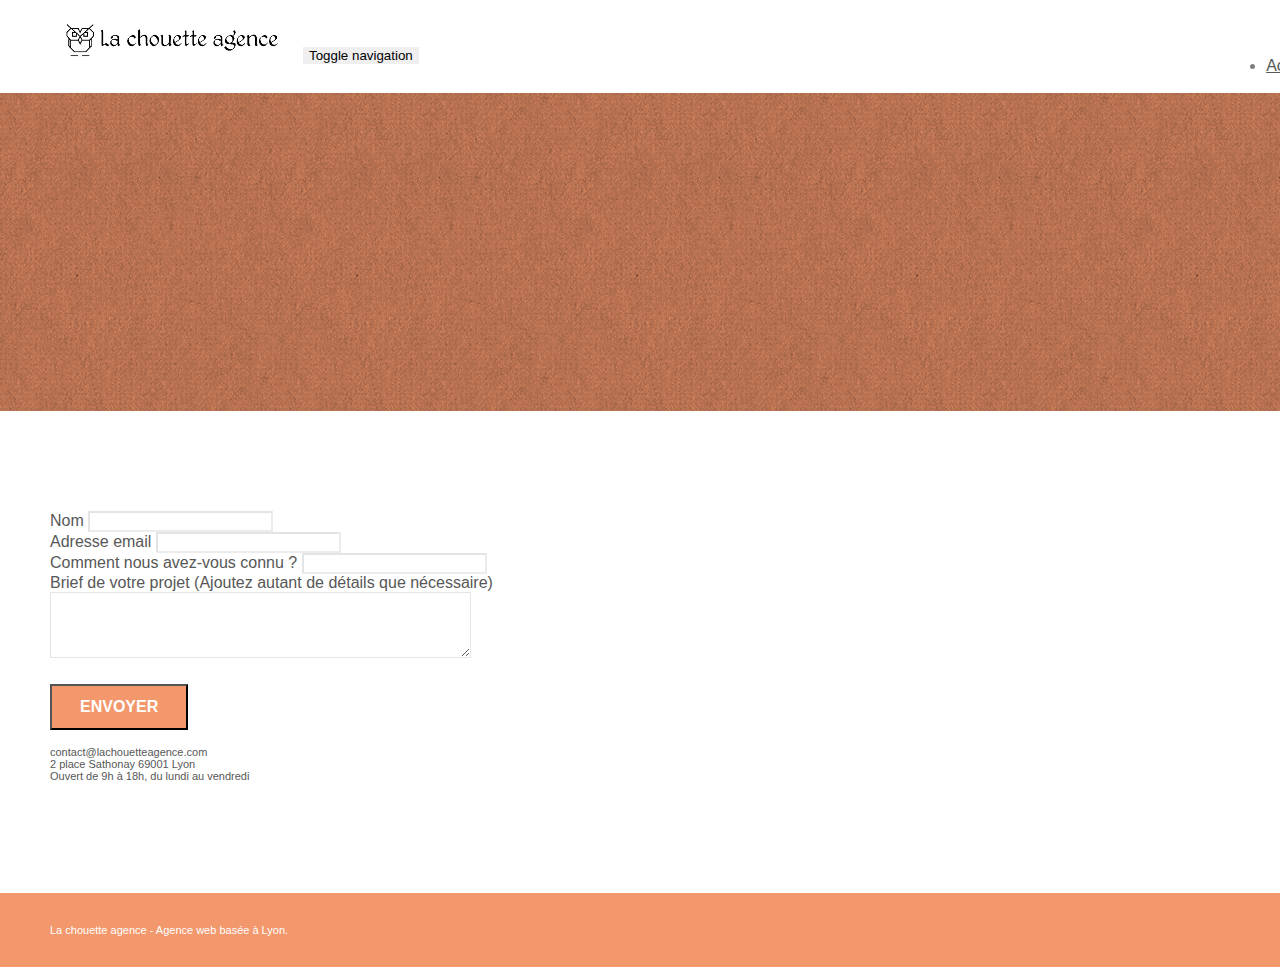
==== contact.html @ efaf21cc "nav done" ====
<!doctype html>
<html lang="Default">
<head>
    <meta charset="utf-8">
    <meta name="keywords" content="">
    <meta name="description" content="">
    <meta name="viewport" content="width=device-width, initial-scale=1.0, viewport-fit=cover">
    <link rel="shortcut icon" type="image/png" href="favicon.jpg">

	<link rel="stylesheet" type="text/css" href="./css/bootstrap.min.css">
	<link rel="stylesheet" type="text/css" href="style.css">
	<link rel="stylesheet" type="text/css" href="./css/font-awesome.min.css">
	<link rel="stylesheet" type="text/css" href="./css/et-line.min.css">


	<script src="./js/jquery-2.1.0.min.js"></script>
	<script src="./js/bootstrap.min.js"></script>
	<script src="./js/blocs.min.js"></script>
	<script src="./js/jqBootstrapValidation.js"></script>
	<script src="./js/formHandler.js"></script>
    <title>page2</title>


<!-- Analytics -->

<!-- Analytics END -->

</head>
<body>
<!-- Principal conteneur -->
<div class="page-container">

<!-- bloc-0 -->
<div class="bloc bgc-white l-bloc " id="bloc-0">
	<div class="container bloc-sm">
		<nav class="navbar row">
			<div class="navbar-header">
				<a class="navbar-brand" href="index.html"><img src="img/la-chouette-agence.png" alt="atlanta web design logo" height="40" /></a>
				<button id="nav-toggle" type="button" class="ui-navbar-toggle navbar-toggle" data-toggle="collapse" data-target=".navbar-1">
					<span class="sr-only">Toggle navigation</span><span class="icon-bar"></span><span class="icon-bar"></span><span class="icon-bar"></span>
				</button>
			</div>
			<div class="collapse navbar-collapse navbar-1 special-dropdown-nav">
				<ul class="site-navigation nav navbar-nav">
					<li>
						<a href="index.html">Accueil</a>
					</li>
					<li>
					</li>
					<li>
						<a href="page2.html">page2 &gt;</a>
					</li>
				</ul>
			</div>
		</nav>
	</div>
</div>
<!-- bloc-0 END -->

<!-- bloc-6 -->
<div class="bloc bg-dots-bg bg-repeat bgc-atomic-tangerine d-bloc bloc-bg-texture texture-paper" id="bloc-6">
	<div class="container bloc-lg">
		<div class="row">
			<div class="col-sm-12">
				<h1 class="text-center hero-bloc-text tc-white">
					Parlons web design !
				</h1>
				<p class="text-center mg-lg tc-white tight-width-whitespace">
					Nous sommes ravis que vous souhaitiez collaborer avec notre agence.<br>
					Parlez-nous de votre projet en complétant le formulaire ci-dessous.
				</p>
			</div>
		</div>
	</div>
</div>
<!-- bloc-6 END -->

<!-- bloc-7 -->
<div class="bloc bgc-white l-bloc" id="bloc-7">
	<div class="container bloc-lg">
		<div class="row">
			<div class="col-sm-6">
				<form id="form_1" novalidate success-msg="Your message has been sent." fail-msg="Sorry it seems that our mail server is not responding, Sorry for the inconvenience!">
					<div class="form-group">
						<label>
							Nom
						</label>
						<input id="name" class="form-control" required />
					</div>
					<div class="form-group">
						<label>
							Adresse email
						</label>
						<input id="email" class="form-control" type="email" required />
					</div>
					<div class="form-group">
						<label>
							Comment nous avez-vous connu ?
						</label>
						<input class="form-control" type="email" required id="input_504" />
					</div>
					<div class="form-group">
						<label>
							Brief de votre projet (Ajoutez autant de détails que nécessaire)<br>
						</label><textarea id="message" class="form-control" rows="4" cols="50" required></textarea>
					</div>
					<button class="bloc-button btn btn-lg btn-block cta-hero btn-atomic-tangerine" type="submit">
						Envoyer
					</button>
				</form>
			</div>
			<div class="col-sm-6">
				<p>
					contact@lachouetteagence.com<br>2 place Sathonay 69001 Lyon<br>Ouvert de 9h à 18h, du lundi au vendredi<br>
				</p>
			</div>
		</div>
	</div>
</div>
<!-- bloc-7 END -->

<!-- ScrollToTop Button -->
<a class="bloc-button btn btn-d scrollToTop" onclick="scrollToTarget('1')"><span class="fa fa-chevron-up"></span></a>
<!-- ScrollToTop Button END-->


<!-- Footer - bloc-8 -->
<div class="bloc bgc-atomic-tangerine d-bloc" id="bloc-8">
	<div class="container bloc-sm">
		<div class="row">
			<div class="col-sm-12">
				<p class="text-center white">
					La chouette agence - Agence web basée à Lyon.<br>
				</p>
				<div class="row row-no-gutters social">
					<div class="col-sm-3">
						<div class="text-center">
							<a class="social" href="index.html"><span class="fa fa-twitter icon-md"></span></a>
						</div>
					</div>
					<div class="col-sm-3">
						<div class="text-center">
							<a class="social" href="index.html"><span class="fa fa-facebook icon-md"></span></a>
						</div>
					</div>
					<div class="col-sm-3">
						<div class="text-center">
							<a class="social" href="index.html"><span class="fa fa-dribbble icon-md"></span></a>
						</div>
					</div>
					<div class="col-sm-3">
						<div class="text-center">
							<a class="social" href="index.html"><span class="fa fa-instagram icon-md"></span></a>
						</div>
					</div>
				</div>
			</div>
		</div>
	</div>
</div>
<!-- Footer - bloc-8 END -->

</div>
<!-- Principal conteneur END -->


</body>
</html>
---- style.css ----
body {
    margin: 0;
    padding: 0;
    background: #FFF;
    overflow-x: hidden;
    -webkit-font-smoothing: antialiased;
    -moz-osx-font-smoothing: grayscale;
}

a,
button {
    transition: all .3s ease-in-out;
    outline: none!important;
}

a:hover {
    text-decoration: none;
    cursor: pointer;
}

#page-loading-blocs-notifaction {
    position: fixed;
    top: 0;
    bottom: 0;
    width: 100%;
    z-index: 100000;
    background: #FFFFFF url("img/pageload-spinner.gif") no-repeat center center;
}

.bloc {
    width: 100%;
    clear: both;
    background: 50% 50% no-repeat;
    padding: 0 50px;
    -webkit-background-size: cover;
    -moz-background-size: cover;
    -o-background-size: cover;
    background-size: cover;
    position: relative;
}

.bloc .container {
    padding-left: 0;
    padding-right: 0;
}

.bloc-lg {
    padding: 100px 50px;
}

.bloc-md {
    padding: 50px;
}

.bloc-sm {
    padding: 20px 50px;
}

.bg-center,
.bg-l-edge,
.bg-r-edge,
.bg-t-edge,
.bg-b-edge,
.bg-tl-edge,
.bg-bl-edge,
.bg-tr-edge,
.bg-br-edge,
.bg-repeat {
    -webkit-background-size: auto!important;
    -moz-background-size: auto!important;
    -o-background-size: auto!important;
    background-size: auto!important;
}

.bg-repeat {
    background: repeat;
}

.bg-t-edge {
    background: top no-repeat;
}

.bloc-bg-texture::before {
    content: "";
    background-size: 2px 2px;
    position: absolute;
    top: 0;
    bottom: 0;
    left: 0;
    right: 0;
}

.texture-paper::before {
    background: url("img/texture-paper.png");
    background-size: 280px 280px;
}

.b-parallax {
    background-attachment: fixed;
}

.d-bloc {
    color: rgba(255, 255, 255, .7);
}

.d-bloc button:hover {
    color: rgba(255, 255, 255, .9);
}

.d-bloc .icon-round,
.d-bloc .icon-square,
.d-bloc .icon-rounded,
.d-bloc .icon-semi-rounded-a,
.d-bloc .icon-semi-rounded-b {
    border-color: rgba(255, 255, 255, .9);
}

.d-bloc .divider-h span {
    border-color: rgba(255, 255, 255, .2);
}

.d-bloc .a-btn,
.d-bloc .navbar a,
.d-bloc .navbar-brand,
.d-bloc a .icon-sm,
.d-bloc a .icon-md,
.d-bloc a .icon-lg,
.d-bloc a .icon-xl,
.d-bloc h1 a,
.d-bloc h2 a,
.d-bloc h3 a,
.d-bloc h4 a,
.d-bloc h5 a,
.d-bloc h6 a,
.d-bloc p a {
    color: rgba(255, 255, 255, .6);
}

.d-bloc .a-btn:hover,
.d-bloc .navbar a:hover,
.d-bloc .navbar-brand:hover,
.d-bloc a:hover .icon-sm,
.d-bloc a:hover .icon-md,
.d-bloc a:hover .icon-lg,
.d-bloc a:hover .icon-xl,
.d-bloc h1 a:hover,
.d-bloc h2 a:hover,
.d-bloc h3 a:hover,
.d-bloc h4 a:hover,
.d-bloc h5 a:hover,
.d-bloc h6 a:hover,
.d-bloc p a:hover {
    color: rgba(255, 255, 255, 1);
}

.d-bloc .navbar-toggle .icon-bar {
    background: rgba(255, 255, 255, 1);
}

.d-bloc .btn-wire,
.d-bloc .btn-wire:hover {
    color: rgba(255, 255, 255, 1);
    border-color: rgba(255, 255, 255, 1);
}

.d-bloc .panel {
    color: rgba(0, 0, 0, .5);
}

.d-bloc .panel button:hover {
    color: rgba(0, 0, 0, .7);
}

.d-bloc .panel icon {
    border-color: rgba(0, 0, 0, .7);
}

.d-bloc .panel .divider-h span {
    border-color: rgba(0, 0, 0, .1);
}

.d-bloc .panel .a-btn {
    color: rgba(0, 0, 0, .6);
}

.d-bloc .panel .a-btn:hover {
    color: rgba(0, 0, 0, 1);
}

.d-bloc .panel .btn-wire,
.d-bloc .panel .btn-wire:hover {
    color: rgba(0, 0, 0, .7);
    border-color: rgba(0, 0, 0, .3);
}

.d-bloc .panel,
.l-bloc {
    color: rgba(0, 0, 0, .5);
}

.d-bloc .panel button:hover,
.l-bloc button:hover {
    color: rgba(0, 0, 0, .7);
}

.l-bloc .icon-round,
.l-bloc .icon-square,
.l-bloc .icon-rounded,
.l-bloc .icon-semi-rounded-a,
.l-bloc .icon-semi-rounded-b {
    border-color: rgba(0, 0, 0, .7);
}

.d-bloc .panel .divider-h span,
.l-bloc .divider-h span {
    border-color: rgba(0, 0, 0, .1);
}

.d-bloc .panel .a-btn,
.l-bloc .a-btn,
.l-bloc .navbar a,
.l-bloc .navbar-brand,
.l-bloc a .icon-sm,
.l-bloc a .icon-md,
.l-bloc a .icon-lg,
.l-bloc a .icon-xl,
.l-bloc h1 a,
.l-bloc h2 a,
.l-bloc h3 a,
.l-bloc h4 a,
.l-bloc h5 a,
.l-bloc h6 a,
.l-bloc p a {
    color: rgba(0, 0, 0, .6);
}

.d-bloc .panel .a-btn:hover,
.l-bloc .a-btn:hover,
.l-bloc .navbar a:hover,
.l-bloc .navbar-brand:hover,
.l-bloc a:hover .icon-sm,
.l-bloc a:hover .icon-md,
.l-bloc a:hover .icon-lg,
.l-bloc a:hover .icon-xl,
.l-bloc h1 a:hover,
.l-bloc h2 a:hover,
.l-bloc h3 a:hover,
.l-bloc h4 a:hover,
.l-bloc h5 a:hover,
.l-bloc h6 a:hover,
.l-bloc p a:hover {
    color: rgba(0, 0, 0, 1);
}

.l-bloc .navbar-toggle .icon-bar {
    color: rgba(0, 0, 0, .6);
}

.d-bloc .panel .btn-wire,
.d-bloc .panel .btn-wire:hover,
.l-bloc .btn-wire,
.l-bloc .btn-wire:hover {
    color: rgba(0, 0, 0, .7);
    border-color: rgba(0, 0, 0, .3);
}

.voffset {
    margin-top: 30px;
}

.voffset-lg {
    margin-top: 80px;
}

.row-no-gutters {
    margin-right: 0;
    margin-left: 0;
}

.row.row-no-gutters > [class^="col-"],
.row.row-no-gutters > [class*=" col-"] {
    padding-right: 0;
    padding-left: 0;
}

#bloc-1-hero h1 {
    font-size: 32px;
}

.navbar {
    margin-bottom: 0;
    z-index: 1;
}

.navbar-brand {
    height: auto;
    padding: 3px 15px;
    font-size: 25px;
    font-weight: normal;
    font-weight: 600;
    line-height: 44px;
}

.navbar-brand img {
    max-height: 200px;
    margin: 0 5px 0 0;
    display: inline;
}

.navbar-brand img[src$=svg] {
    min-width: 100px;
}

.nav-center .navbar-brand img {
    margin: 0;
}

.navbar .nav {
    padding-top: 2px;
    margin-right: -16px;
    float: right;
    z-index: 1;
}

.nav > li {
    float: left;
    margin-top: 4px;
    font-size: 16px;
}

.navbar-nav .open .dropdown-menu > li > a {
    text-align: inherit;
}

.nav > li a:hover,
.nav > li a:focus {
    background: transparent;
}

.navbar-toggle {
    margin: 10px 10px 0 0;
    border: 0px;
}

.navbar-toggle:hover {
    background: transparent!important;
}

.navbar-toggle .icon-bar {
    background-color: rgba(0, 0, 0, .5);
    width: 26px;
}

.nav-invert .navbar .nav {
    float: left;
}

.nav-invert .navbar-header,
.nav-invert .navbar-brand {
    float: right;
    position: relative;
    z-index: 2;
}

@media (min-width: 768px) {
    .site-navigation {
        position: absolute;
        top: 50%;
        right: 20px;
        transform: translate(0, -50%);
        -webkit-transform: translateY(-50%);
    }
    .nav > li .dropdown-menu a,
    .nav > li .dropdown-menu a:hover {
        color: #484848;
    }
    .nav-invert .site-navigation {
        left: 0;
        right: 0;
    }
    .nav-center {
        text-align: center;
    }
    .nav-center .navbar-header {
        width: 100%;
    }
    .nav-center .navbar-header,
    .nav-center .navbar-brand,
    .nav-center .nav > li {
        float: none;
        display: inline-block;
    }
    .nav-center .site-navigation {
        position: relative;
        width: 100%;
        right: 0;
        margin-right: 0px;
        margin-top: 20px;
    }
    .nav-center.mini-nav .navbar-toggle {
        float: none;
        margin: 10px auto 0;
    }
}

.nav > li > .dropdown a {
    background: none!important;
    display: block;
    padding: 14px 15px;
}

nav .caret {
    margin: 0 5px;
}

.dropdown-menu .dropdown-menu {
    top: -8px;
    left: 100%;
}

.dropdown-menu .dropmenu-flow-right {
    top: 100%;
    left: 0;
    margin-left: -1px;
    border-top-left-radius: 0;
    border-top-right-radius: 0;
}

.dropdown-menu .dropdown span {
    border: 4px solid black;
    border-top-color: transparent;
    border-right-color: transparent;
    border-bottom-color: transparent;
    margin: 6px -5px 0 0!important;
    float: right;
}

.mg-md {
    margin-top: 10px;
    margin-bottom: 20px;
}

.mg-lg {
    margin-top: 10px;
    margin-bottom: 40px;
}

.btn {
    margin: 0 5px 5px 0;
}

.btn.pull-right {
    margin: 0 0 5px 5px;
}

.btn-d,
.btn-d:hover,
.btn-d:focus {
    color: #FFF;
    background: rgba(0, 0, 0, .3);
}

button {
    outline: none!important;
}

.btn-rd {
    border-radius: 40px;
}

.btn-clean {
    border: 1px solid rgba(0, 0, 0, .08);
    border-bottom-color: rgba(0, 0, 0, .1);
    text-shadow: 0 1px 0 rgba(0, 0, 1, .1);
    box-shadow: 0 1px 3px rgba(0, 0, 1, .25), inset 0 1px 0 0 rgba(255, 255, 255, .15);
}

.icon-md {
    font-size: 30px!important;
}

.icon-lg {
    font-size: 60px!important;
}

.sm-shadow {
    text-shadow: 0 1px 2px rgba(0, 0, 0, .3);
}

.panel-sq,
.panel-sq .panel-heading,
.panel-sq .panel-footer {
    border-radius: 0;
}

.panel-rd {
    border-radius: 30px;
}

.panel-rd .panel-heading {
    border-radius: 29px 29px 0 0;
}

.panel-rd .panel-footer {
    border-radius: 0 0 29px 29px;
}

.form-control {
    border-color: rgba(0, 0, 0, .1);
    box-shadow: none;
}

.scrollToTop {
    width: 40px;
    height: 40px;
    position: fixed;
    bottom: 20px;
    right: 20px;
    opacity: 0;
    z-index: 500;
    transition: all .3s ease-in-out;
}

.scrollToTop span {
    margin-top: 6px;
}

.showScrollTop {
    font-size: 14px;
    opacity: 1;
}

a[data-lightbox] {
    position: relative;
    display: block;
    text-align: center;
}

a[data-lightbox]:hover::before {
    content: "+";
    font-family: "HelveticaNeue-Light", "Helvetica Neue Light", "Helvetica Neue", Helvetica, Arial;
    font-size: 32px;
    width: 50px;
    height: 50px;
    margin-left: -25px;
    border-radius: 50%;
    background: rgba(0, 0, 0, .6);
    color: #FFF;
    font-weight: 100;
    z-index: 1;
    position: absolute;
    top: 50%;
    transform: translateY(-50%);
    -webkit-transform: translateY(-50%);
}

a[data-lightbox]:hover img {
    opacity: 0.6;
    -webkit-animation-fill-mode: none;
    animation-fill-mode: none;
}

#lightbox-modal {
    display: flex;
    align-items: center;
}

#lightbox-modal .modal-dialog {
    width: 90%;
    max-width: 900px;
    margin: 0 auto 0;
}

#lightbox-modal .modal-dialog img {
    max-height: 90vh;
    margin: 0 auto;
}

.lightbox-caption {
    padding: 20px;
    color: #FFF;
    background: rgba(0, 0, 0, .5);
    position: absolute;
    left: 15px;
    right: 15px;
    bottom: 5px;
}

.close-lightbox {
    color: #FFF;
    font-size: 30px;
    position: absolute;
    top: 20px;
    right: 20px;
    z-index: 20;
    background: rgba(0, 0, 0, .5);
    border: none;
    line-height: 30px;
    padding: 0 9px 5px;
    opacity: 0.3;
}

.close-lightbox:hover,
.next-lightbox:hover,
.prev-lightbox:hover {
    opacity: 1.0;
    color: #FFF;
}

.next-lightbox,
.prev-lightbox {
    font-size: 20px;
    color: rgba(255, 255, 255, .9);
    background: rgba(0, 0, 0, .5);
    transition: all .2s ease-in-out;
    position: absolute;
    top: 45%;
    z-index: 1;
    opacity: 0.4;
}

.next-lightbox {
    padding: 6px 8px 1px 13px;
    right: 25px;
}

.prev-lightbox {
    padding: 6px 13px 1px 10px;
    left: 25px;
}

.snapshot-lb .modal-body {
    padding-bottom: 45px;
}

.snapshot-lb .lightbox-caption {
    padding: 0;
    color: rgba(0, 0, 0, .5);
    background: none;
}

h1,
h2,
h3,
h4,
h5,
h6,
p,
label,
.btn,
a {
    font-family: "helvetica";
    font-weight: 400;
    color: #575757!important;
}

.container {
    max-width: 1000px;
}

.hero-bloc-text {
    font-size: 38px;
}

.hero-bloc-text-sub {
    font-size: 36px;
}

.statement-bloc-text {
    line-height: 26px;
    font-style: italic;
    font-size: 20px;
    text-align: center;
    font-weight: lighter;
    max-width: 520px;
    margin: auto auto auto auto;
}

p {
    font-size: 11px;
}

.tight-width-whitespace {
    max-width: 600px;
    margin: auto auto auto auto;
}

.h1 {
    font-size: 20px;
    font-family: "Open Sans";
}

.cta-hero {
    margin-top: 22px;
    color: #FFFFFF!important;
    text-transform: uppercase;
    padding: 12px 28px 12px 28px;
    font-size: 16px;
    font-weight: 700;
}

.social {
    max-width: 400px;
    margin: auto auto auto auto;
}

h2 {
    font-size: 22px;
    line-height: 1.4em;
}

h3 {
    font-size: 15px;
    text-transform: uppercase;
    font-weight: 700;
    color: #333333!important;
}

.med-width-whitespace {
    max-width: 800px;
    margin: auto auto auto auto;
    box-shadow: 0px 0px 0px #000000;
}

h1 {
    color: #333333!important;
}

h4 {
    color: #333333!important;
}

.icons {
    margin-bottom: 14px;
    margin-top: 24px;
}

.white {
    color: #FFFFFF!important;
}

.portfolio-thumb {
    margin-bottom: 24px;
}

.portfolio-row {
    margin-bottom: 44px;
    margin-top: 50px;
}

.avatar {
    box-shadow: 0px 4px 9px rgba(0, 0, 0, 0.3);
}

.black-background {
    background-color: rgba(165, 147, 99, 0.7);
    padding: 40px 40px 40px 40px;
}

.bold-link {
    font-weight: 900;
    text-decoration: underline!important;
}

.bgc-white {
    background-color: #FFFFFF;
}

.bgc-dark-slate-blue {
    background-color: #364577;
}

.bgc-atomic-tangerine {
    background-color: #F3976C;
}

.tc-white {
    color: #F3976C!important;
}

.btn-atomic-tangerine {
    background: #F3976C;
    color: #FFFFFF!important;
}

.btn-atomic-tangerine:hover {
    background: #c27956!important;
    color: #FFFFFF!important;
}

.ltc-white {
    color: #FFFFFF!important;
}

.ltc-white:hover {
    color: #cccccc!important;
}

.ltc-atomic-tangerine {
    color: #F3976C!important;
}

.ltc-atomic-tangerine:hover {
    color: #c27956!important;
}

.icon-dark-slate-blue {
    color: #364577!important;
    border-color: #364577!important;
}

.bg-dots-bg {
    background-image: url("img/dots-bg.png");
}

.bg-lines-h2-bg {
    background-image: url("img/lines-h2-bg.png");
}

.bg-banniere {
    background-image: url("img/la-chouette-agence-banniere.jpg");
}

.bg-presentation {
    background-image: url("img/image-de-presentation.bmp");
}

@media (max-width: 1024px) {
    .bloc {
        padding-left: 20px;
        padding-right: 20px;
    }
    .bloc.full-width-bloc,
    .bloc-tile-2.full-width-bloc .container,
    .bloc-tile-3.full-width-bloc .container,
    .bloc-tile-4.full-width-bloc .container {
        padding-left: 0;
        padding-right: 0;
    }
}

@media (max-width: 992px) and (min-width: 768px) {
    .navbar .nav {
        max-width: 80%
    }
    .nav-center.navbar .nav {
        max-width: 100%
    }
}

@media only screen and (min-device-width: 768px) and (max-device-width: 1024px) and (orientation: landscape) {
    .b-parallax {
        background-attachment: scroll;
    }
}

@media only screen and (min-device-width: 1024px) and (max-device-width: 1366px) and (-webkit-min-device-pixel-ratio: 1.5) {
    .b-parallax {
        background-attachment: scroll;
    }
}

@media (max-width: 991px) {
    .container {
        width: 100%;
    }
    .b-parallax {
        background-attachment: scroll;
    }
    .page-container,
    #hero-bloc {
        overflow-x: hidden;
        position: relative;
    }
    .bloc {
        padding-left: constant(safe-area-inset-left);
        padding-right: constant(safe-area-inset-right);
    }
    .bloc-group,
    .bloc-group .bloc {
        display: block;
        width: 100%;
    }
    .bloc-fill-screen .fill-bloc-top-edge,
    .bloc-fill-screen .fill-bloc-bottom-edge {
        padding: 0 20px;
        padding-left: constant(safe-area-inset-left);
        padding-right: constant(safe-area-inset-right);
    }
}

@media (max-width: 767px) {
    .page-container {
        overflow-x: hidden;
        position: relative;
    }
    h1,
    h2,
    h3,
    h4,
    h5,
    h6,
    p,
    #disqus_thread {
        padding-left: 10px!important;
        padding-right: 10px!important;
    }
    .b-parallax {
        background-attachment: scroll;
    }
    .navbar .nav {
        padding-top: 0;
        border-top: 1px solid rgba(0, 0, 0, .2);
        float: none!important;
    }
    .navbar.row {
        margin-left: 0;
        margin-right: 0;
    }
    .site-navigation {
        position: inherit;
        transform: none;
        -webkit-transform: none;
        -ms-transform: none;
    }
    .nav > li {
        margin-top: 0;
        border-bottom: 1px solid rgba(0, 0, 0, .1);
        background: rgba(0, 0, 0, .05);
        text-align: left;
        padding-left: 15px;
        width: 100%;
    }
    .nav > li:hover {
        background: rgba(0, 0, 0, .08);
    }
    .dropdown .dropdown a .caret {
        float: none;
        margin: 5px 0 0 10px!important;
        border: 4px solid black;
        border-bottom-color: transparent;
        border-right-color: transparent;
        border-left-color: transparent;
    }
    #hero-bloc .navbar .nav {
        background: rgba(0, 0, 0, .8);
    }
    #hero-bloc .navbar .nav a {
        color: rgba(255, 255, 255, .6);
    }
    .hero {
        padding: 50px 0;
    }
    .hero-nav {
        left: -1px;
        right: -1px;
    }
    .navbar-collapse {
        padding: 0;
        overflow-x: hidden;
        -webkit-box-shadow: none;
        box-shadow: none;
    }
    .navbar-brand img {
        max-height: 40px;
        width: auto;
    }
    .nav-invert .navbar-header {
        float: none;
        width: 100%;
    }
    .nav-invert .navbar-toggle {
        float: left;
        margin-left: 10px;
    }
    .bloc {
        padding-left: 0;
        padding-right: 0;
    }
    .bloc-xxl,
    .bloc-xl,
    .bloc-lg {
        padding: 40px 0;
    }
    .bloc-sm,
    .bloc-md {
        padding-left: 0;
        padding-right: 0;
    }
    .bloc-tile-2 .container,
    .bloc-tile-3 .container,
    .bloc-tile-4 .container,
    .bloc-fill-screen .fill-bloc-top-edge,
    .bloc-fill-screen .fill-bloc-bottom-edge {
        padding-left: 0;
        padding-right: 0;
    }
    .a-block {
        padding: 0 10px;
    }
    .btn-dwn {
        display: none;
    }
    .voffset {
        margin-top: 5px;
    }
    .voffset-md {
        margin-top: 20px;
    }
    .voffset-lg {
        margin-top: 30px;
    }
    form {
        padding: 5px;
    }
    .close-lightbox {
        display: inline-block;
    }
    .blocsapp-device-iphone5 {
        background-size: 216px 425px;
        padding-top: 60px;
        width: 216px;
        height: 425px;
    }
    .blocsapp-device-iphone5 img {
        width: 180px;
        height: 320px;
    }
}

@media (max-width: 400px) {
    .bloc {
        padding-left: 0;
        padding-right: 0;
    }
}

@media (max-width: 767px) {
    .bloc-mob-center-text {
        text-align: center;
    }
}
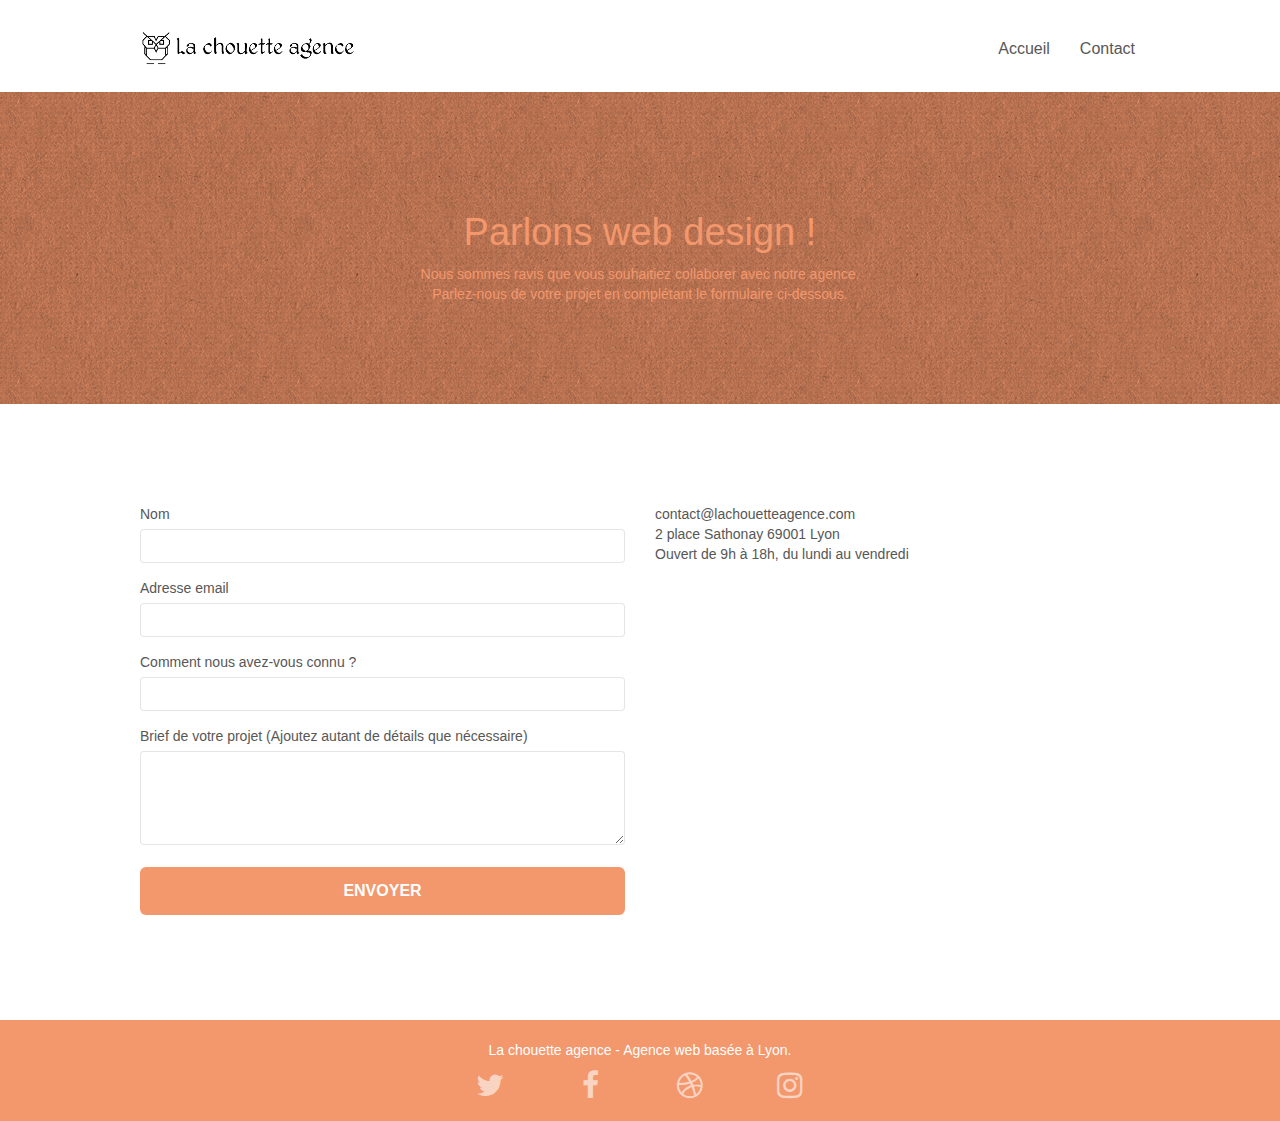
==== commit fb842b20: "contact page, section #bloc-0 done" ====
--- a/contact.html
+++ b/contact.html
@@ -1,168 +1,181 @@
 <!doctype html>
-<html lang="Default">
-<head>
+<html lang="fr">
+  <head>
     <meta charset="utf-8">
-    <meta name="keywords" content="">
-    <meta name="description" content="">
+    <meta name="keywords" content="seo, site web, site internet, agence design, entreprise webdesign Lyon">
+    <meta name="description" content="La chouette agence située à Lyon réalise pour vous les plus beaux designs pour votre site web.">
     <meta name="viewport" content="width=device-width, initial-scale=1.0, viewport-fit=cover">
-    <link rel="shortcut icon" type="image/png" href="favicon.jpg">
+    <!-- Twitter Card data -->
+    <meta name="twitter:card" content="summary">
+    <!-- Open Graph data -->
+    <meta property="og:title" content="La chouette agence" />
+    <meta property="og:type" content="seo, site web, site internet, agence design, entreprise webdesign Lyon" />
+    <meta property="og:url" content="https://nev-aa.github.io/OC_Projet_4/" />
+    <meta property="og:image" content="./img/favicon.jpg" />
+    <meta property="og:description" content="La chouette agence située à Lyon réalise pour vous les plus beaux designs pour votre site web." />
+    <!-- favicon -->
+    <link rel="shortcut icon" type="image/jpg" href="./img/favicon.jpg">
+    <!-- CSS -->
+    <link rel="stylesheet" type="text/css" href="./css/bootstrap.css">
+    <link rel="stylesheet" type="text/css" href="style.css">
+    <link rel="stylesheet" type="text/css" href="./css/font-awesome.css">
+    <link rel="stylesheet" type="text/css" href="./css/et-line.css">
 
-	<link rel="stylesheet" type="text/css" href="./css/bootstrap.min.css">
-	<link rel="stylesheet" type="text/css" href="style.css">
-	<link rel="stylesheet" type="text/css" href="./css/font-awesome.min.css">
-	<link rel="stylesheet" type="text/css" href="./css/et-line.min.css">
+    <title>La chouette agence - contact</title>
+
+    <!-- Analytics -->
+    <!-- Global site tag (gtag.js) - Google Analytics -->
+    <script async src="https://www.googletagmanager.com/gtag/js?id=UA-172116866-1"></script>
+    <script>
+      window.dataLayer = window.dataLayer || [];
+      function gtag(){dataLayer.push(arguments);}
+      gtag('js', new Date());
+      gtag('config', 'UA-172116866-1');
+    </script>
+    <!-- Analytics END -->
+  </head>
+  <body>
+    <!-- Principal conteneur -->
+    <div class="page-container">
+
+      <!-- bloc-0 -->
+      <nav class="bloc bgc-white l-bloc " id="bloc-0">
+      	<div class="container bloc-sm">
+      		<div class="navbar row">
+      			<div class="navbar-header">
+      				<a class="navbar-brand" href="index.html"><img src="img/la-chouette-agence.png" alt="La chouette agence"/></a>
+              <!-- Hamburger button for responsive -->
+      				<button id="nav-toggle" type="button" class="ui-navbar-toggle navbar-toggle" data-toggle="collapse" data-target=".navbar-1">
+      					<span class="sr-only">Toggle navigation</span><span class="icon-bar"></span><span class="icon-bar"></span><span class="icon-bar"></span>
+      				</button>
+              <!-- Hamburger button for responsive END -->
+      			</div>
+      			<div class="collapse navbar-collapse navbar-1 special-dropdown-nav">
+      				<ul class="site-navigation nav navbar-nav">
+      					<li>
+      						<a href="index.html">Accueil</a>
+      					</li>
+      					<li>
+      						<a href="contact.html">Contact</a>
+      					</li>
+      				</ul>
+      			</div>
+      		</div>
+      	</div>
+      </nav>
+      <!-- bloc-0 END -->
+
+      <!-- bloc-6 -->
+      <div class="bloc bg-dots-bg bg-repeat bgc-atomic-tangerine d-bloc bloc-bg-texture texture-paper" id="bloc-6">
+      	<div class="container bloc-lg">
+      		<div class="row">
+      			<div class="col-sm-12">
+      				<h1 class="text-center hero-bloc-text tc-white">
+      					Parlons web design !
+      				</h1>
+      				<p class="text-center mg-lg tc-white tight-width-whitespace">
+      					Nous sommes ravis que vous souhaitiez collaborer avec notre agence.<br>
+      					Parlez-nous de votre projet en complétant le formulaire ci-dessous.
+      				</p>
+      			</div>
+      		</div>
+      	</div>
+      </div>
+      <!-- bloc-6 END -->
+
+      <!-- bloc-7 -->
+      <div class="bloc bgc-white l-bloc" id="bloc-7">
+      	<div class="container bloc-lg">
+      		<div class="row">
+      			<div class="col-sm-6">
+      				<form id="form_1" novalidate success-msg="Your message has been sent." fail-msg="Sorry it seems that our mail server is not responding, Sorry for the inconvenience!">
+      					<div class="form-group">
+      						<label>
+      							Nom
+      						</label>
+      						<input id="name" class="form-control" required />
+      					</div>
+      					<div class="form-group">
+      						<label>
+      							Adresse email
+      						</label>
+      						<input id="email" class="form-control" type="email" required />
+      					</div>
+      					<div class="form-group">
+      						<label>
+      							Comment nous avez-vous connu ?
+      						</label>
+      						<input class="form-control" type="email" required id="input_504" />
+      					</div>
+      					<div class="form-group">
+      						<label>
+      							Brief de votre projet (Ajoutez autant de détails que nécessaire)<br>
+      						</label><textarea id="message" class="form-control" rows="4" cols="50" required></textarea>
+      					</div>
+      					<button class="bloc-button btn btn-lg btn-block cta-hero btn-atomic-tangerine" type="submit">
+      						Envoyer
+      					</button>
+      				</form>
+      			</div>
+      			<div class="col-sm-6">
+      				<p>
+      					contact@lachouetteagence.com<br>2 place Sathonay 69001 Lyon<br>Ouvert de 9h à 18h, du lundi au vendredi<br>
+      				</p>
+      			</div>
+      		</div>
+      	</div>
+      </div>
+      <!-- bloc-7 END -->
+
+      <!-- ScrollToTop Button -->
+      <a class="bloc-button btn btn-d scrollToTop" onclick="scrollToTarget('1')"><span class="fa fa-chevron-up"></span></a>
+      <!-- ScrollToTop Button END-->
 
 
-	<script src="./js/jquery-2.1.0.min.js"></script>
-	<script src="./js/bootstrap.min.js"></script>
-	<script src="./js/blocs.min.js"></script>
-	<script src="./js/jqBootstrapValidation.js"></script>
-	<script src="./js/formHandler.js"></script>
-    <title>page2</title>
+      <!-- Footer - bloc-8 -->
+      <div class="bloc bgc-atomic-tangerine d-bloc" id="bloc-8">
+      	<div class="container bloc-sm">
+      		<div class="row">
+      			<div class="col-sm-12">
+      				<p class="text-center white">
+      					La chouette agence - Agence web basée à Lyon.<br>
+      				</p>
+      				<div class="row row-no-gutters social">
+      					<div class="col-sm-3">
+      						<div class="text-center">
+      							<a class="social" href="index.html"><span class="fa fa-twitter icon-md"></span></a>
+      						</div>
+      					</div>
+      					<div class="col-sm-3">
+      						<div class="text-center">
+      							<a class="social" href="index.html"><span class="fa fa-facebook icon-md"></span></a>
+      						</div>
+      					</div>
+      					<div class="col-sm-3">
+      						<div class="text-center">
+      							<a class="social" href="index.html"><span class="fa fa-dribbble icon-md"></span></a>
+      						</div>
+      					</div>
+      					<div class="col-sm-3">
+      						<div class="text-center">
+      							<a class="social" href="index.html"><span class="fa fa-instagram icon-md"></span></a>
+      						</div>
+      					</div>
+      				</div>
+      			</div>
+      		</div>
+      	</div>
+      </div>
+      <!-- Footer - bloc-8 END -->
 
+    </div>
+    <!-- Principal conteneur END -->
 
-<!-- Analytics -->
-
-<!-- Analytics END -->
-
-</head>
-<body>
-<!-- Principal conteneur -->
-<div class="page-container">
-
-<!-- bloc-0 -->
-<div class="bloc bgc-white l-bloc " id="bloc-0">
-	<div class="container bloc-sm">
-		<nav class="navbar row">
-			<div class="navbar-header">
-				<a class="navbar-brand" href="index.html"><img src="img/la-chouette-agence.png" alt="atlanta web design logo" height="40" /></a>
-				<button id="nav-toggle" type="button" class="ui-navbar-toggle navbar-toggle" data-toggle="collapse" data-target=".navbar-1">
-					<span class="sr-only">Toggle navigation</span><span class="icon-bar"></span><span class="icon-bar"></span><span class="icon-bar"></span>
-				</button>
-			</div>
-			<div class="collapse navbar-collapse navbar-1 special-dropdown-nav">
-				<ul class="site-navigation nav navbar-nav">
-					<li>
-						<a href="index.html">Accueil</a>
-					</li>
-					<li>
-					</li>
-					<li>
-						<a href="page2.html">page2 &gt;</a>
-					</li>
-				</ul>
-			</div>
-		</nav>
-	</div>
-</div>
-<!-- bloc-0 END -->
-
-<!-- bloc-6 -->
-<div class="bloc bg-dots-bg bg-repeat bgc-atomic-tangerine d-bloc bloc-bg-texture texture-paper" id="bloc-6">
-	<div class="container bloc-lg">
-		<div class="row">
-			<div class="col-sm-12">
-				<h1 class="text-center hero-bloc-text tc-white">
-					Parlons web design !
-				</h1>
-				<p class="text-center mg-lg tc-white tight-width-whitespace">
-					Nous sommes ravis que vous souhaitiez collaborer avec notre agence.<br>
-					Parlez-nous de votre projet en complétant le formulaire ci-dessous.
-				</p>
-			</div>
-		</div>
-	</div>
-</div>
-<!-- bloc-6 END -->
-
-<!-- bloc-7 -->
-<div class="bloc bgc-white l-bloc" id="bloc-7">
-	<div class="container bloc-lg">
-		<div class="row">
-			<div class="col-sm-6">
-				<form id="form_1" novalidate success-msg="Your message has been sent." fail-msg="Sorry it seems that our mail server is not responding, Sorry for the inconvenience!">
-					<div class="form-group">
-						<label>
-							Nom
-						</label>
-						<input id="name" class="form-control" required />
-					</div>
-					<div class="form-group">
-						<label>
-							Adresse email
-						</label>
-						<input id="email" class="form-control" type="email" required />
-					</div>
-					<div class="form-group">
-						<label>
-							Comment nous avez-vous connu ?
-						</label>
-						<input class="form-control" type="email" required id="input_504" />
-					</div>
-					<div class="form-group">
-						<label>
-							Brief de votre projet (Ajoutez autant de détails que nécessaire)<br>
-						</label><textarea id="message" class="form-control" rows="4" cols="50" required></textarea>
-					</div>
-					<button class="bloc-button btn btn-lg btn-block cta-hero btn-atomic-tangerine" type="submit">
-						Envoyer
-					</button>
-				</form>
-			</div>
-			<div class="col-sm-6">
-				<p>
-					contact@lachouetteagence.com<br>2 place Sathonay 69001 Lyon<br>Ouvert de 9h à 18h, du lundi au vendredi<br>
-				</p>
-			</div>
-		</div>
-	</div>
-</div>
-<!-- bloc-7 END -->
-
-<!-- ScrollToTop Button -->
-<a class="bloc-button btn btn-d scrollToTop" onclick="scrollToTarget('1')"><span class="fa fa-chevron-up"></span></a>
-<!-- ScrollToTop Button END-->
-
-
-<!-- Footer - bloc-8 -->
-<div class="bloc bgc-atomic-tangerine d-bloc" id="bloc-8">
-	<div class="container bloc-sm">
-		<div class="row">
-			<div class="col-sm-12">
-				<p class="text-center white">
-					La chouette agence - Agence web basée à Lyon.<br>
-				</p>
-				<div class="row row-no-gutters social">
-					<div class="col-sm-3">
-						<div class="text-center">
-							<a class="social" href="index.html"><span class="fa fa-twitter icon-md"></span></a>
-						</div>
-					</div>
-					<div class="col-sm-3">
-						<div class="text-center">
-							<a class="social" href="index.html"><span class="fa fa-facebook icon-md"></span></a>
-						</div>
-					</div>
-					<div class="col-sm-3">
-						<div class="text-center">
-							<a class="social" href="index.html"><span class="fa fa-dribbble icon-md"></span></a>
-						</div>
-					</div>
-					<div class="col-sm-3">
-						<div class="text-center">
-							<a class="social" href="index.html"><span class="fa fa-instagram icon-md"></span></a>
-						</div>
-					</div>
-				</div>
-			</div>
-		</div>
-	</div>
-</div>
-<!-- Footer - bloc-8 END -->
-
-</div>
-<!-- Principal conteneur END -->
-
-
-</body>
+    <!-- JavaScript -->
+    <script src="./js/jquery-2.1.0.min.js"></script>
+    <script src="./js/bootstrap.min.js"></script>
+    <script src="./js/blocs.min.js"></script>
+    <script src="./js/jqBootstrapValidation.js"></script>
+    <script src="./js/formHandler.js"></script>
+  </body>
 </html>
--- a/style.css
+++ b/style.css
@@ -677,7 +677,7 @@
 }
 
 p {
-    font-size: 11px;
+    font-size: 14px;
 }
 
 .tight-width-whitespace {
@@ -710,7 +710,7 @@
 }
 
 h3 {
-    font-size: 15px;
+    font-size: 18px;
     text-transform: uppercase;
     font-weight: 700;
     color: #333333!important;
@@ -1039,4 +1039,35 @@
     .bloc-mob-center-text {
         text-align: center;
     }
-}+}
+
+/* Modifications added */
+.d-flex {
+  display: flex;
+}
+
+.justify-content-center {
+  justify-content: center;
+}
+
+.center { /* for images in bloc-4-portfolio */
+  width: 320px;
+  display: block;
+  margin-left: auto;
+  margin-right: auto;
+}
+
+p.citation {
+  font-size: 20px;
+  font-style: italic;
+  font-weight: 500;
+  margin-bottom: 0;
+}
+
+p.author {
+  font-size: 13px;
+}
+
+#bloc-3-what-i-do p {
+  margin-bottom: 25px;
+}
--- a/css/et-line.css
+++ b/css/et-line.css
@@ -0,0 +1,519 @@
+@font-face {
+    font-family: et-line;
+    src: url(../fonts/et-line.eot);
+    src: url(../fonts/et-line.eot?#iefix) format('embedded-opentype'), url(../fonts/et-line.woff) format('woff'), url(../fonts/et-line.ttf) format('truetype'), url(../fonts/et-line.svg#et-line) format('svg');
+    font-weight: 400;
+    font-style: normal
+}
+
+.et-icon-adjustments,
+.et-icon-alarmclock,
+.et-icon-anchor,
+.et-icon-aperture,
+.et-icon-attachment,
+.et-icon-bargraph,
+.et-icon-basket,
+.et-icon-beaker,
+.et-icon-bike,
+.et-icon-book-open,
+.et-icon-briefcase,
+.et-icon-browser,
+.et-icon-calendar,
+.et-icon-camera,
+.et-icon-caution,
+.et-icon-chat,
+.et-icon-circle-compass,
+.et-icon-clipboard,
+.et-icon-clock,
+.et-icon-cloud,
+.et-icon-compass,
+.et-icon-desktop,
+.et-icon-dial,
+.et-icon-document,
+.et-icon-documents,
+.et-icon-download,
+.et-icon-dribbble,
+.et-icon-edit,
+.et-icon-envelope,
+.et-icon-expand,
+.et-icon-facebook,
+.et-icon-flag,
+.et-icon-focus,
+.et-icon-gears,
+.et-icon-genius,
+.et-icon-gift,
+.et-icon-global,
+.et-icon-globe,
+.et-icon-googleplus,
+.et-icon-grid,
+.et-icon-happy,
+.et-icon-hazardous,
+.et-icon-heart,
+.et-icon-hotairballoon,
+.et-icon-hourglass,
+.et-icon-key,
+.et-icon-laptop,
+.et-icon-layers,
+.et-icon-lifesaver,
+.et-icon-lightbulb,
+.et-icon-linegraph,
+.et-icon-linkedin,
+.et-icon-lock,
+.et-icon-magnifying-glass,
+.et-icon-map,
+.et-icon-map-pin,
+.et-icon-megaphone,
+.et-icon-mic,
+.et-icon-mobile,
+.et-icon-newspaper,
+.et-icon-notebook,
+.et-icon-paintbrush,
+.et-icon-paperclip,
+.et-icon-pencil,
+.et-icon-phone,
+.et-icon-picture,
+.et-icon-pictures,
+.et-icon-piechart,
+.et-icon-presentation,
+.et-icon-pricetags,
+.et-icon-printer,
+.et-icon-profile-female,
+.et-icon-profile-male,
+.et-icon-puzzle,
+.et-icon-quote,
+.et-icon-recycle,
+.et-icon-refresh,
+.et-icon-ribbon,
+.et-icon-rss,
+.et-icon-sad,
+.et-icon-scissors,
+.et-icon-scope,
+.et-icon-search,
+.et-icon-shield,
+.et-icon-speedometer,
+.et-icon-strategy,
+.et-icon-streetsign,
+.et-icon-tablet,
+.et-icon-target,
+.et-icon-telescope,
+.et-icon-toolbox,
+.et-icon-tools,
+.et-icon-tools-2,
+.et-icon-trophy,
+.et-icon-tumblr,
+.et-icon-twitter,
+.et-icon-upload,
+.et-icon-video,
+.et-icon-wallet,
+.et-icon-wine {
+    font-family: et-line;
+    speak: none;
+    font-style: normal;
+    font-weight: 400;
+    font-variant: normal;
+    text-transform: none;
+    line-height: 1;
+    -webkit-font-smoothing: antialiased;
+    -moz-osx-font-smoothing: grayscale;
+    display: inline-block
+}
+
+.et-icon-mobile:before {
+    content: "\e000"
+}
+
+.et-icon-laptop:before {
+    content: "\e001"
+}
+
+.et-icon-desktop:before {
+    content: "\e002"
+}
+
+.et-icon-tablet:before {
+    content: "\e003"
+}
+
+.et-icon-phone:before {
+    content: "\e004"
+}
+
+.et-icon-document:before {
+    content: "\e005"
+}
+
+.et-icon-documents:before {
+    content: "\e006"
+}
+
+.et-icon-search:before {
+    content: "\e007"
+}
+
+.et-icon-clipboard:before {
+    content: "\e008"
+}
+
+.et-icon-newspaper:before {
+    content: "\e009"
+}
+
+.et-icon-notebook:before {
+    content: "\e00a"
+}
+
+.et-icon-book-open:before {
+    content: "\e00b"
+}
+
+.et-icon-browser:before {
+    content: "\e00c"
+}
+
+.et-icon-calendar:before {
+    content: "\e00d"
+}
+
+.et-icon-presentation:before {
+    content: "\e00e"
+}
+
+.et-icon-picture:before {
+    content: "\e00f"
+}
+
+.et-icon-pictures:before {
+    content: "\e010"
+}
+
+.et-icon-video:before {
+    content: "\e011"
+}
+
+.et-icon-camera:before {
+    content: "\e012"
+}
+
+.et-icon-printer:before {
+    content: "\e013"
+}
+
+.et-icon-toolbox:before {
+    content: "\e014"
+}
+
+.et-icon-briefcase:before {
+    content: "\e015"
+}
+
+.et-icon-wallet:before {
+    content: "\e016"
+}
+
+.et-icon-gift:before {
+    content: "\e017"
+}
+
+.et-icon-bargraph:before {
+    content: "\e018"
+}
+
+.et-icon-grid:before {
+    content: "\e019"
+}
+
+.et-icon-expand:before {
+    content: "\e01a"
+}
+
+.et-icon-focus:before {
+    content: "\e01b"
+}
+
+.et-icon-edit:before {
+    content: "\e01c"
+}
+
+.et-icon-adjustments:before {
+    content: "\e01d"
+}
+
+.et-icon-ribbon:before {
+    content: "\e01e"
+}
+
+.et-icon-hourglass:before {
+    content: "\e01f"
+}
+
+.et-icon-lock:before {
+    content: "\e020"
+}
+
+.et-icon-megaphone:before {
+    content: "\e021"
+}
+
+.et-icon-shield:before {
+    content: "\e022"
+}
+
+.et-icon-trophy:before {
+    content: "\e023"
+}
+
+.et-icon-flag:before {
+    content: "\e024"
+}
+
+.et-icon-map:before {
+    content: "\e025"
+}
+
+.et-icon-puzzle:before {
+    content: "\e026"
+}
+
+.et-icon-basket:before {
+    content: "\e027"
+}
+
+.et-icon-envelope:before {
+    content: "\e028"
+}
+
+.et-icon-streetsign:before {
+    content: "\e029"
+}
+
+.et-icon-telescope:before {
+    content: "\e02a"
+}
+
+.et-icon-gears:before {
+    content: "\e02b"
+}
+
+.et-icon-key:before {
+    content: "\e02c"
+}
+
+.et-icon-paperclip:before {
+    content: "\e02d"
+}
+
+.et-icon-attachment:before {
+    content: "\e02e"
+}
+
+.et-icon-pricetags:before {
+    content: "\e02f"
+}
+
+.et-icon-lightbulb:before {
+    content: "\e030"
+}
+
+.et-icon-layers:before {
+    content: "\e031"
+}
+
+.et-icon-pencil:before {
+    content: "\e032"
+}
+
+.et-icon-tools:before {
+    content: "\e033"
+}
+
+.et-icon-tools-2:before {
+    content: "\e034"
+}
+
+.et-icon-scissors:before {
+    content: "\e035"
+}
+
+.et-icon-paintbrush:before {
+    content: "\e036"
+}
+
+.et-icon-magnifying-glass:before {
+    content: "\e037"
+}
+
+.et-icon-circle-compass:before {
+    content: "\e038"
+}
+
+.et-icon-linegraph:before {
+    content: "\e039"
+}
+
+.et-icon-mic:before {
+    content: "\e03a"
+}
+
+.et-icon-strategy:before {
+    content: "\e03b"
+}
+
+.et-icon-beaker:before {
+    content: "\e03c"
+}
+
+.et-icon-caution:before {
+    content: "\e03d"
+}
+
+.et-icon-recycle:before {
+    content: "\e03e"
+}
+
+.et-icon-anchor:before {
+    content: "\e03f"
+}
+
+.et-icon-profile-male:before {
+    content: "\e040"
+}
+
+.et-icon-profile-female:before {
+    content: "\e041"
+}
+
+.et-icon-bike:before {
+    content: "\e042"
+}
+
+.et-icon-wine:before {
+    content: "\e043"
+}
+
+.et-icon-hotairballoon:before {
+    content: "\e044"
+}
+
+.et-icon-globe:before {
+    content: "\e045"
+}
+
+.et-icon-genius:before {
+    content: "\e046"
+}
+
+.et-icon-map-pin:before {
+    content: "\e047"
+}
+
+.et-icon-dial:before {
+    content: "\e048"
+}
+
+.et-icon-chat:before {
+    content: "\e049"
+}
+
+.et-icon-heart:before {
+    content: "\e04a"
+}
+
+.et-icon-cloud:before {
+    content: "\e04b"
+}
+
+.et-icon-upload:before {
+    content: "\e04c"
+}
+
+.et-icon-download:before {
+    content: "\e04d"
+}
+
+.et-icon-target:before {
+    content: "\e04e"
+}
+
+.et-icon-hazardous:before {
+    content: "\e04f"
+}
+
+.et-icon-piechart:before {
+    content: "\e050"
+}
+
+.et-icon-speedometer:before {
+    content: "\e051"
+}
+
+.et-icon-global:before {
+    content: "\e052"
+}
+
+.et-icon-compass:before {
+    content: "\e053"
+}
+
+.et-icon-lifesaver:before {
+    content: "\e054"
+}
+
+.et-icon-clock:before {
+    content: "\e055"
+}
+
+.et-icon-aperture:before {
+    content: "\e056"
+}
+
+.et-icon-quote:before {
+    content: "\e057"
+}
+
+.et-icon-scope:before {
+    content: "\e058"
+}
+
+.et-icon-alarmclock:before {
+    content: "\e059"
+}
+
+.et-icon-refresh:before {
+    content: "\e05a"
+}
+
+.et-icon-happy:before {
+    content: "\e05b"
+}
+
+.et-icon-sad:before {
+    content: "\e05c"
+}
+
+.et-icon-facebook:before {
+    content: "\e05d"
+}
+
+.et-icon-twitter:before {
+    content: "\e05e"
+}
+
+.et-icon-googleplus:before {
+    content: "\e05f"
+}
+
+.et-icon-rss:before {
+    content: "\e060"
+}
+
+.et-icon-tumblr:before {
+    content: "\e061"
+}
+
+.et-icon-linkedin:before {
+    content: "\e062"
+}
+
+.et-icon-dribbble:before {
+    content: "\e063"
+}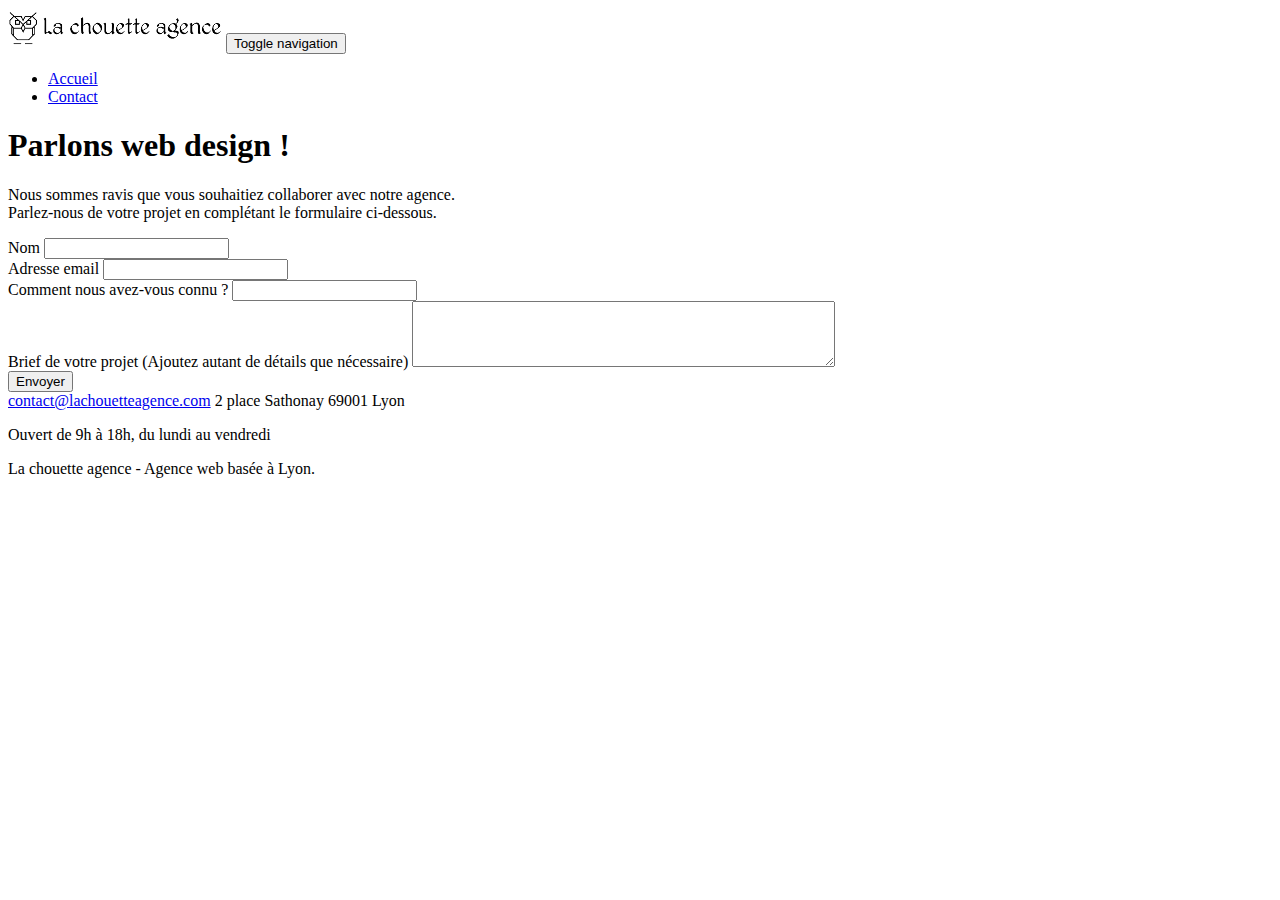
==== commit b6c4e9b3: "convert img .bmp to .jpg + adjust last h2 on index page  + changed the color on title in contact pag" ====
--- a/contact.html
+++ b/contact.html
@@ -16,10 +16,10 @@
     <!-- favicon -->
     <link rel="shortcut icon" type="image/jpg" href="./img/favicon.jpg">
     <!-- CSS -->
-    <link rel="stylesheet" type="text/css" href="./css/bootstrap.css">
-    <link rel="stylesheet" type="text/css" href="style.css">
-    <link rel="stylesheet" type="text/css" href="./css/font-awesome.css">
-    <link rel="stylesheet" type="text/css" href="./css/et-line.css">
+    <link rel="stylesheet" type="text/css" href="./css/bootstrap.min.css">
+    <link rel="stylesheet" type="text/css" href="style.min.css">
+    <link rel="stylesheet" type="text/css" href="./css/font-awesome.min.css">
+    <link rel="stylesheet" type="text/css" href="./css/et-line.min.css">
 
     <title>La chouette agence - contact</title>
 
@@ -66,74 +66,66 @@
       <!-- bloc-0 END -->
 
       <!-- bloc-6 -->
-      <div class="bloc bg-dots-bg bg-repeat bgc-atomic-tangerine d-bloc bloc-bg-texture texture-paper" id="bloc-6">
+      <section class="bloc bg-dots-bg bg-repeat bgc-atomic-tangerine d-bloc bloc-bg-texture texture-paper" id="bloc-6">
       	<div class="container bloc-lg">
       		<div class="row">
       			<div class="col-sm-12">
-      				<h1 class="text-center hero-bloc-text tc-white">
+      				<h1 class="text-center hero-bloc-text white">
       					Parlons web design !
       				</h1>
-      				<p class="text-center mg-lg tc-white tight-width-whitespace">
+      				<p class="text-center mg-lg white tight-width-whitespace">
       					Nous sommes ravis que vous souhaitiez collaborer avec notre agence.<br>
       					Parlez-nous de votre projet en complétant le formulaire ci-dessous.
       				</p>
       			</div>
       		</div>
       	</div>
-      </div>
+      </section>
       <!-- bloc-6 END -->
 
       <!-- bloc-7 -->
-      <div class="bloc bgc-white l-bloc" id="bloc-7">
+      <section class="bloc bgc-white l-bloc" id="bloc-7">
       	<div class="container bloc-lg">
       		<div class="row">
       			<div class="col-sm-6">
-      				<form id="form_1" novalidate success-msg="Your message has been sent." fail-msg="Sorry it seems that our mail server is not responding, Sorry for the inconvenience!">
+      				<form id="form_1" novalidate success-msg="Votre message a été envoyé." fail-msg="Désolé, il semblerait que le serveur des emails ne réponde plus, veuillez nous excuser pour ce contretemps">
       					<div class="form-group">
-      						<label>
-      							Nom
-      						</label>
+      						<label>Nom</label>
       						<input id="name" class="form-control" required />
       					</div>
       					<div class="form-group">
-      						<label>
-      							Adresse email
-      						</label>
+      						<label>Adresse email</label>
       						<input id="email" class="form-control" type="email" required />
       					</div>
       					<div class="form-group">
-      						<label>
-      							Comment nous avez-vous connu ?
-      						</label>
+      						<label>Comment nous avez-vous connu ?</label>
       						<input class="form-control" type="email" required id="input_504" />
       					</div>
       					<div class="form-group">
-      						<label>
-      							Brief de votre projet (Ajoutez autant de détails que nécessaire)<br>
-      						</label><textarea id="message" class="form-control" rows="4" cols="50" required></textarea>
+      						<label>Brief de votre projet (Ajoutez autant de détails que nécessaire)</label>
+                  <textarea id="message" class="form-control" rows="4" cols="50" required></textarea>
       					</div>
       					<button class="bloc-button btn btn-lg btn-block cta-hero btn-atomic-tangerine" type="submit">
       						Envoyer
       					</button>
       				</form>
       			</div>
-      			<div class="col-sm-6">
-      				<p>
-      					contact@lachouetteagence.com<br>2 place Sathonay 69001 Lyon<br>Ouvert de 9h à 18h, du lundi au vendredi<br>
-      				</p>
+      			<div class="col-sm-6 contact-informations d-flex flex-column align-items-center">
+      				<a href="mailto:contact@lachouetteagence.com">contact@lachouetteagence.com</a>
+      				<adress>2 place Sathonay 69001 Lyon</adress>
+      				<p>Ouvert de 9h à 18h, du lundi au vendredi</p>
       			</div>
       		</div>
       	</div>
-      </div>
+      </section>
       <!-- bloc-7 END -->
 
       <!-- ScrollToTop Button -->
       <a class="bloc-button btn btn-d scrollToTop" onclick="scrollToTarget('1')"><span class="fa fa-chevron-up"></span></a>
       <!-- ScrollToTop Button END-->
 
-
       <!-- Footer - bloc-8 -->
-      <div class="bloc bgc-atomic-tangerine d-bloc" id="bloc-8">
+      <footer class="bloc bgc-atomic-tangerine d-bloc" id="bloc-8">
       	<div class="container bloc-sm">
       		<div class="row">
       			<div class="col-sm-12">
@@ -141,31 +133,31 @@
       					La chouette agence - Agence web basée à Lyon.<br>
       				</p>
       				<div class="row row-no-gutters social">
-      					<div class="col-sm-3">
+      					<div class="col-xs-3">
       						<div class="text-center">
-      							<a class="social" href="index.html"><span class="fa fa-twitter icon-md"></span></a>
+      							<a class="social" href="www.twitter.com"><span class="fa fa-twitter icon-md"></span></a>
       						</div>
       					</div>
-      					<div class="col-sm-3">
+      					<div class="col-xs-3">
       						<div class="text-center">
-      							<a class="social" href="index.html"><span class="fa fa-facebook icon-md"></span></a>
+      							<a class="social" href="www.facebook.com"><span class="fa fa-facebook icon-md"></span></a>
       						</div>
       					</div>
-      					<div class="col-sm-3">
+      					<div class="col-xs-3">
       						<div class="text-center">
-      							<a class="social" href="index.html"><span class="fa fa-dribbble icon-md"></span></a>
+      							<a class="social" href="www.dribbble.com"><span class="fa fa-dribbble icon-md"></span></a>
       						</div>
       					</div>
-      					<div class="col-sm-3">
+      					<div class="col-xs-3">
       						<div class="text-center">
-      							<a class="social" href="index.html"><span class="fa fa-instagram icon-md"></span></a>
+      							<a class="social" href="www.instagram.com"><span class="fa fa-instagram icon-md"></span></a>
       						</div>
       					</div>
       				</div>
       			</div>
       		</div>
       	</div>
-      </div>
+      </footer>
       <!-- Footer - bloc-8 END -->
 
     </div>
@@ -175,7 +167,7 @@
     <script src="./js/jquery-2.1.0.min.js"></script>
     <script src="./js/bootstrap.min.js"></script>
     <script src="./js/blocs.min.js"></script>
-    <script src="./js/jqBootstrapValidation.js"></script>
-    <script src="./js/formHandler.js"></script>
+    <script src="./js/jqBootstrapValidation.min.js"></script>
+    <script src="./js/formHandler.min.js"></script>
   </body>
 </html>
